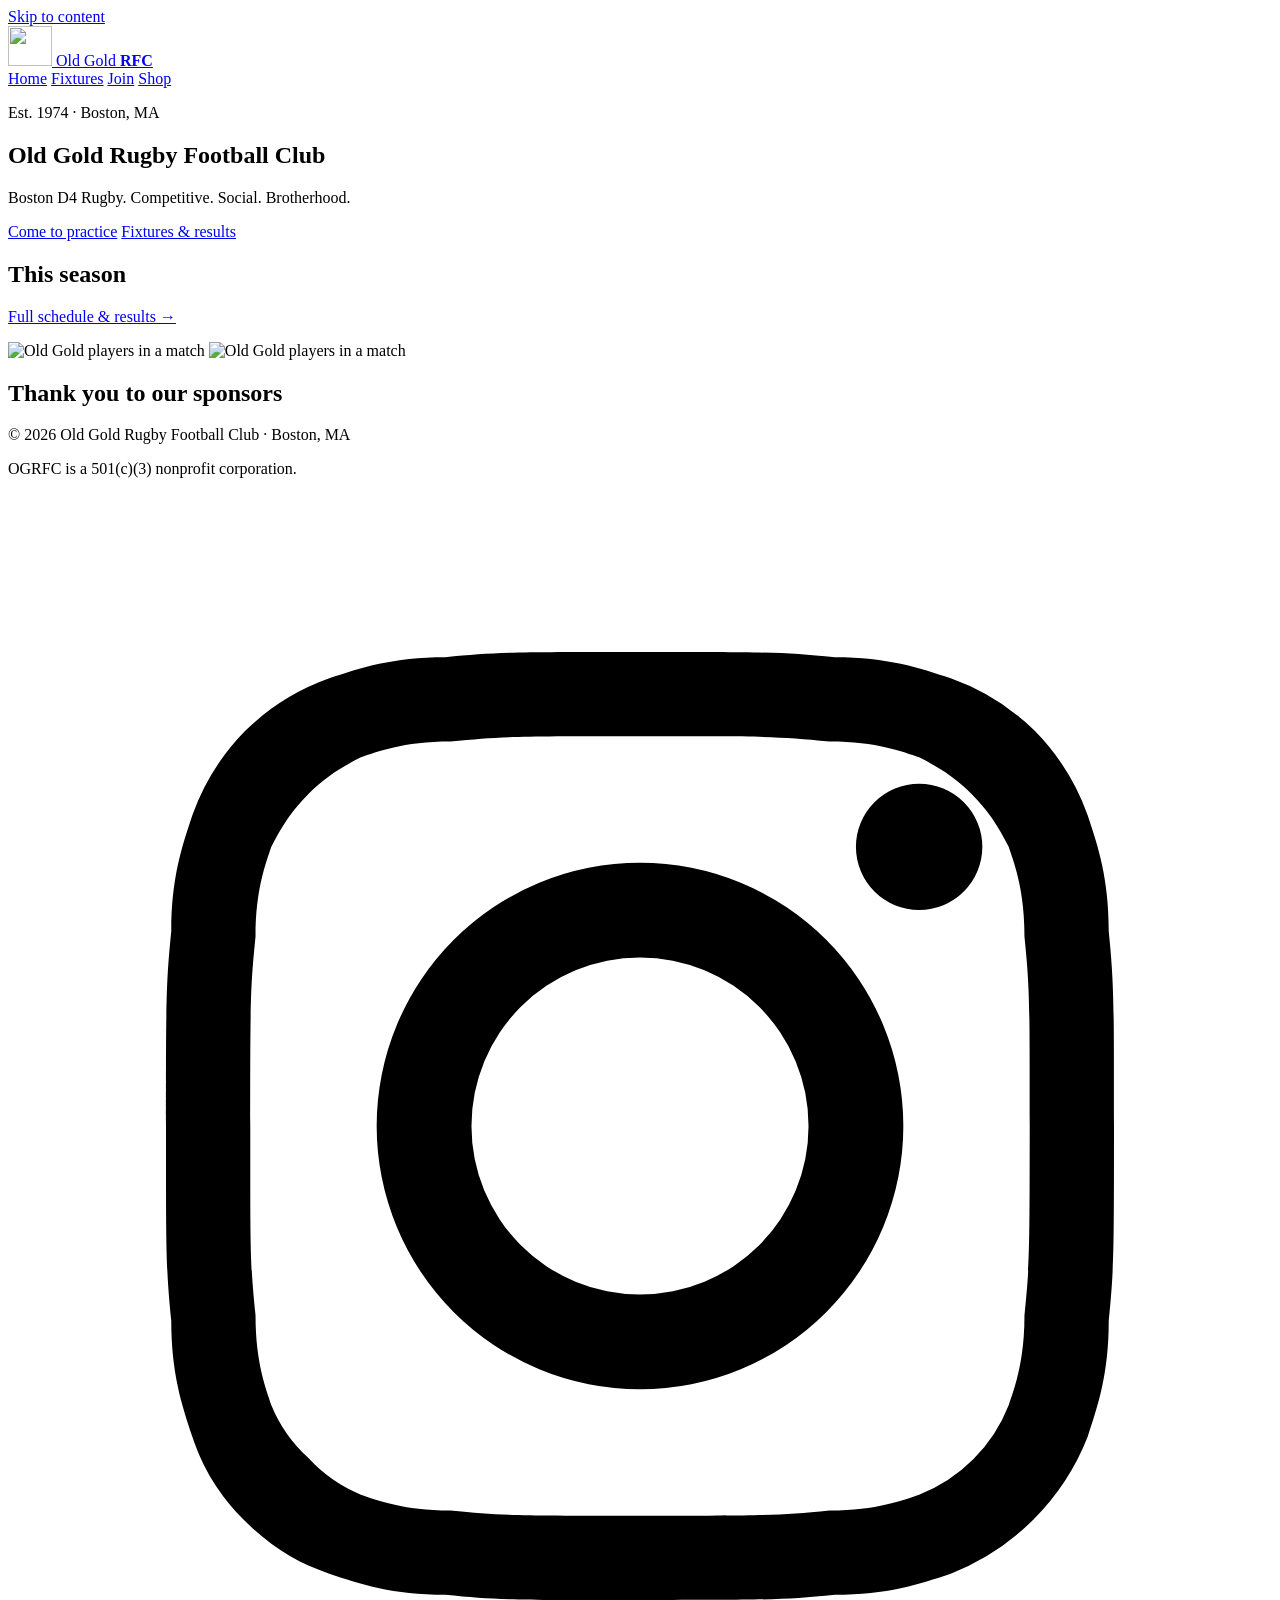
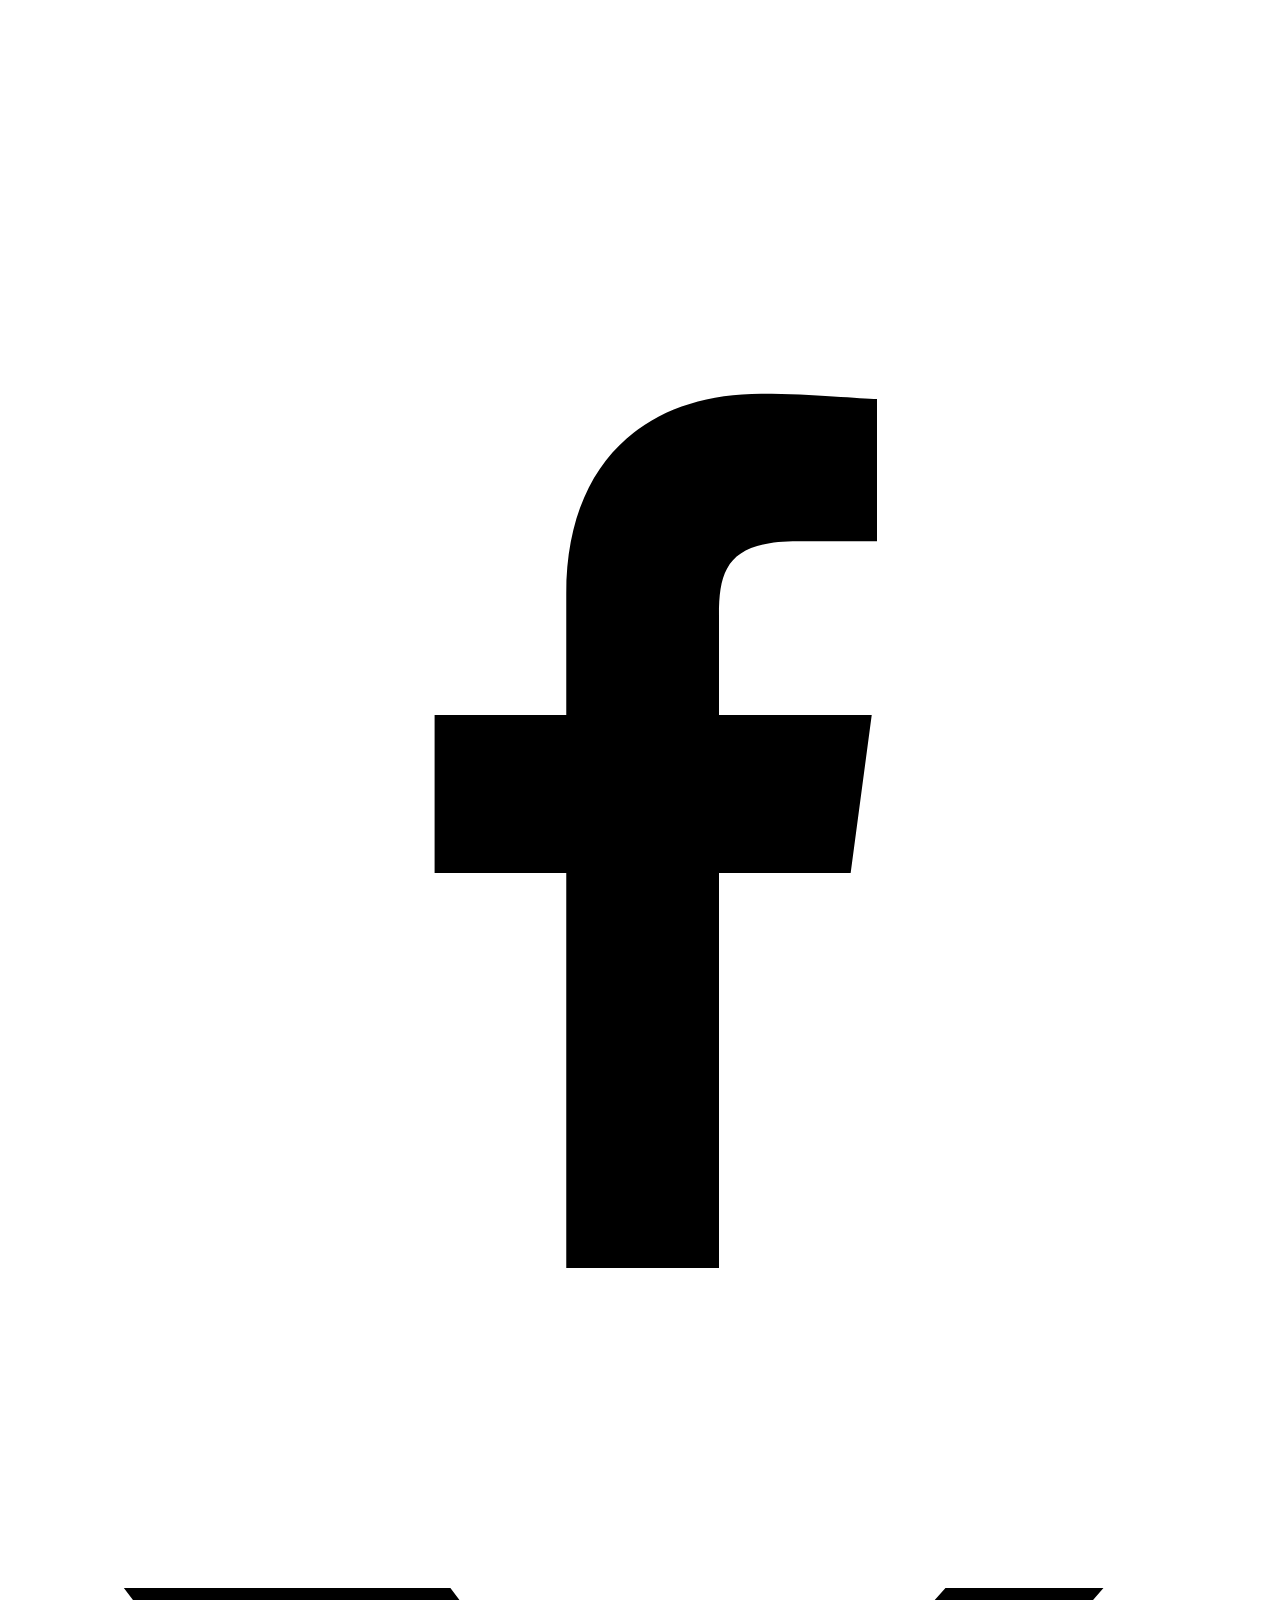
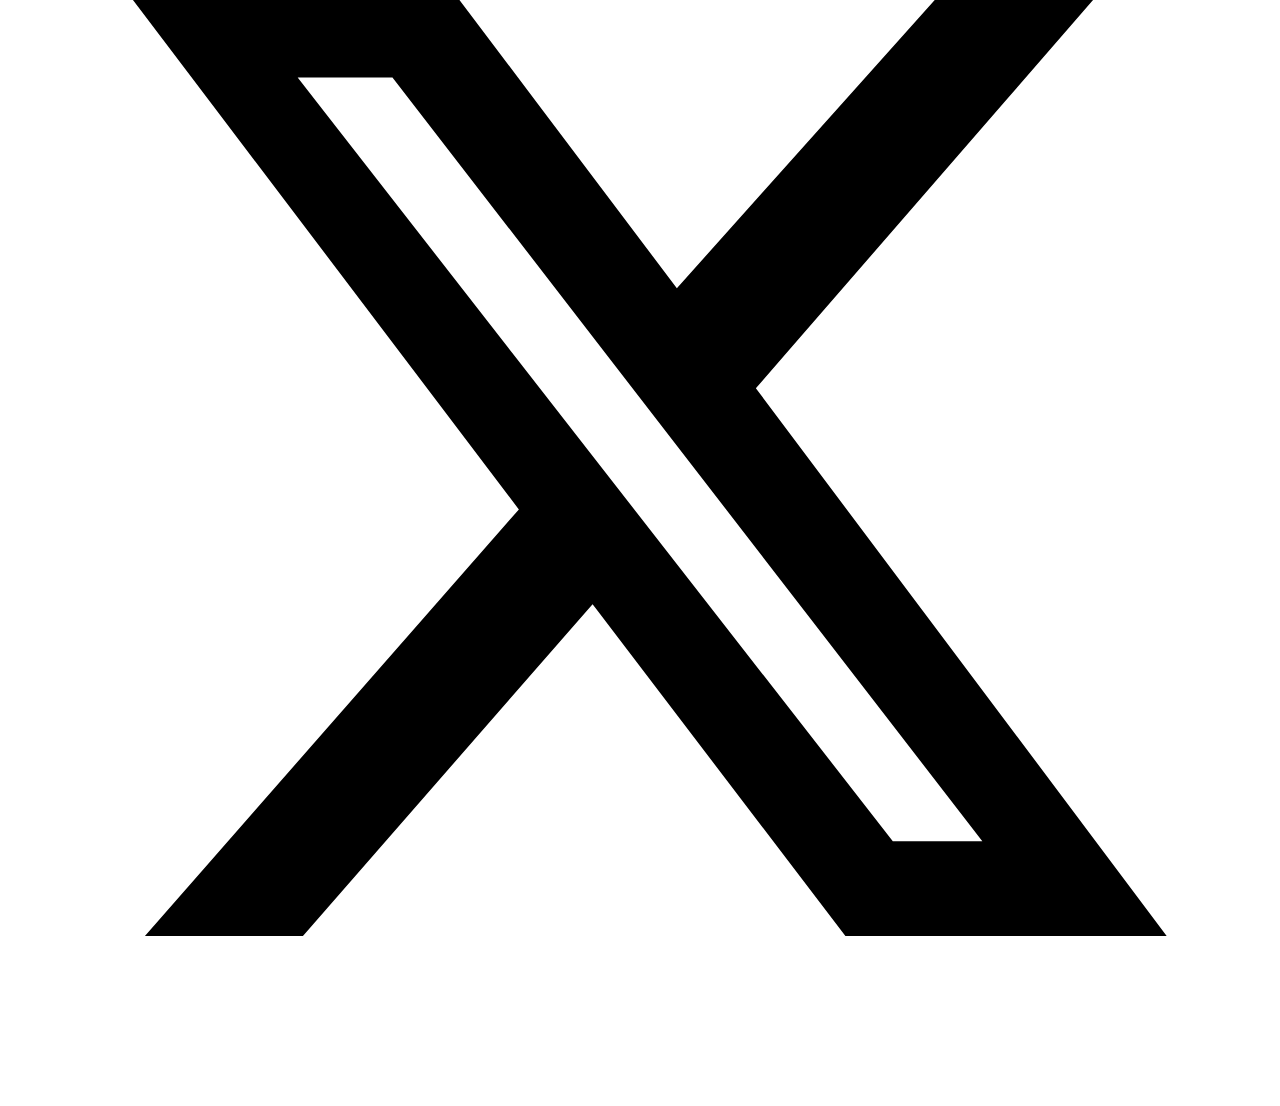
==== index.html @ 82b613a7 "Add home page, 404 page, and README" ====
<!doctype html>
<html lang="en">
<head>
  <meta charset="utf-8">
  <meta name="viewport" content="width=device-width, initial-scale=1, viewport-fit=cover">
  <title>Old Gold RFC | Boston Rugby Club, Est. 1974</title>
  <meta name="description" content="Old Gold RFC is a Boston-based D4 rugby club, est. 1974. Competitive rugby, a social team culture, and new players of all experience levels always welcome.">
  <meta name="theme-color" content="#0d0d0e">
  <link rel="canonical" href="https://oldgoldrfc.com/">
  <meta property="og:type" content="website">
  <meta property="og:site_name" content="Old Gold RFC">
  <meta property="og:title" content="Old Gold RFC | Boston Rugby Club, Est. 1974">
  <meta property="og:description" content="Old Gold RFC is a Boston-based D4 rugby club, est. 1974. Competitive rugby, a social team culture, and new players of all experience levels always welcome.">
  <meta property="og:url" content="https://oldgoldrfc.com/">
  <meta property="og:image" content="https://static.wixstatic.com/media/7b84f5_5653d4d2e1bb435aa9aea842d5ec1daa~mv2.jpg">
  <meta name="twitter:card" content="summary_large_image">
  <link rel="icon" href="https://static.wixstatic.com/media/7b84f5_52db6937a3354e30b89fefdfaab3af70~mv2.png">
  <link rel="apple-touch-icon" href="https://static.wixstatic.com/media/7b84f5_52db6937a3354e30b89fefdfaab3af70~mv2.png">
  <link rel="preconnect" href="https://fonts.googleapis.com">
  <link rel="preconnect" href="https://fonts.gstatic.com" crossorigin>
  <link href="https://fonts.googleapis.com/css2?family=Inter:wght@400;600&family=Oswald:wght@500;600&display=swap" rel="stylesheet">
  <link rel="stylesheet" href="/assets/site.css">
</head>
<body>
<a class="skip" href="#main">Skip to content</a>
<header class="site-header">
  <div class="wrap">
    <a class="brand" href="/" aria-label="Old Gold RFC home">
      <img src="https://static.wixstatic.com/media/7b84f5_52db6937a3354e30b89fefdfaab3af70~mv2.png" alt="" width="44" height="40">
      <span>Old Gold <b>RFC</b></span>
    </a>
    <nav class="nav" aria-label="Main">
      <a href="/" aria-current="page">Home</a>
      <a href="/fixtures/">Fixtures</a>
      <a href="/join/">Join</a>
      <a class="ext" href="https://www.rugbyimports.com/collections/old-gold-rfc" target="_blank" rel="noopener">Shop</a>
    </nav>
  </div>
</header>
<main id="main">
  <section class="hero" aria-label="Welcome">
    <div class="wrap">
      <p class="eyebrow">Est. 1974 · Boston, MA</p>
      <h1>Old Gold <b>Rugby</b> Football Club</h1>
      <p class="sub">Boston D4 Rugby. Competitive. Social. Brotherhood.</p>
      <a class="btn btn-gold" href="/join/">Come to practice</a>
      <a class="btn btn-ghost" href="/fixtures/">Fixtures &amp; results</a>
    </div>
  </section>

  <section aria-labelledby="season-h">
    <div class="wrap">
      <h2 id="season-h">This season</h2>
      <div class="cards" data-season-cards aria-busy="true" aria-live="polite"></div>
      <p class="section-link"><a href="/fixtures/">Full schedule &amp; results →</a></p>
    </div>
  </section>

  <section aria-label="About the club">
    <div class="wrap split">
      <div class="md" data-md="/content/home.md" aria-busy="true"></div>
      <div class="photos">
        <img src="https://static.wixstatic.com/media/7b84f5_1380855330544b4d98a3099d05eeea05~mv2.jpg" alt="Old Gold players in a match" loading="lazy">
        <img src="https://static.wixstatic.com/media/7b84f5_3861f081a585409fb78292c94ed81e44~mv2.jpg" alt="Old Gold players in a match" loading="lazy">
      </div>
    </div>
  </section>

  <section class="sponsors" aria-labelledby="sponsors-h">
    <div class="wrap">
      <h2 id="sponsors-h">Thank you to our sponsors</h2>
      <div class="md" data-md="/content/sponsors.md" aria-busy="true"></div>
    </div>
  </section>
</main>
<footer class="site-footer">
  <div class="wrap">
    <div>
      <p>© <span data-year>2026</span> Old Gold Rugby Football Club · Boston, MA</p>
      <p>OGRFC is a 501(c)(3) nonprofit corporation.</p>
    </div>
    <div class="social">
      <a href="https://www.instagram.com/oldgoldrugby/" target="_blank" rel="noopener" aria-label="Instagram"><svg viewBox="0 0 24 24" aria-hidden="true"><path d="M12 7a5 5 0 1 0 0 10 5 5 0 0 0 0-10Zm0 8.2A3.2 3.2 0 1 1 12 8.8a3.2 3.2 0 0 1 0 6.4ZM17.3 5.5a1.2 1.2 0 1 0 0 2.4 1.2 1.2 0 0 0 0-2.4ZM12 3c-2.4 0-2.7 0-3.7.1-1 0-1.6.2-2.2.4a4.4 4.4 0 0 0-1.6 1 4.4 4.4 0 0 0-1 1.6c-.2.6-.4 1.2-.4 2.2C3 9.3 3 9.6 3 12s0 2.7.1 3.7c0 1 .2 1.6.4 2.2.2.6.5 1.1 1 1.6.5.5 1 .8 1.6 1 .6.2 1.2.4 2.2.4 1 .1 1.3.1 3.7.1s2.7 0 3.7-.1c1 0 1.6-.2 2.2-.4a4.6 4.6 0 0 0 2.6-2.6c.2-.6.4-1.2.4-2.2.1-1 .1-1.3.1-3.7s0-2.7-.1-3.7c0-1-.2-1.6-.4-2.2a4.4 4.4 0 0 0-1-1.6 4.4 4.4 0 0 0-1.6-1c-.6-.2-1.2-.4-2.2-.4C14.7 3 14.4 3 12 3Zm0 1.6c2.4 0 2.6 0 3.6.1.9 0 1.4.2 1.7.3.4.2.7.4 1 .7.3.3.5.6.7 1 .1.3.3.8.3 1.7.1 1 .1 1.2.1 3.6s0 2.6-.1 3.6c0 .9-.2 1.4-.3 1.7a3 3 0 0 1-1.7 1.7c-.3.1-.8.3-1.7.3-1 .1-1.2.1-3.6.1s-2.6 0-3.6-.1c-.9 0-1.4-.2-1.7-.3a2.8 2.8 0 0 1-1-.7 2.8 2.8 0 0 1-.7-1c-.1-.3-.3-.8-.3-1.7-.1-1-.1-1.2-.1-3.6s0-2.6.1-3.6c0-.9.2-1.4.3-1.7.2-.4.4-.7.7-1 .3-.3.6-.5 1-.7.3-.1.8-.3 1.7-.3 1-.1 1.2-.1 3.6-.1Z"/></svg></a>
      <a href="https://www.facebook.com/OGRFC" target="_blank" rel="noopener" aria-label="Facebook"><svg viewBox="0 0 24 24" aria-hidden="true"><path d="M13.5 21v-7.5H16l.4-3h-2.9V8.6c0-.9.2-1.4 1.5-1.4h1.5V4.5c-.3 0-1.2-.1-2.2-.1-2.2 0-3.7 1.3-3.7 3.8v2.3H8.1v3h2.5V21h2.9Z"/></svg></a>
      <a href="https://twitter.com/Oldgoldrugby" target="_blank" rel="noopener" aria-label="X (Twitter)"><svg viewBox="0 0 24 24" aria-hidden="true"><path d="M17.8 3h3l-6.6 7.6L22 21h-6.1l-4.8-6.3L5.6 21h-3l7.1-8.1L2.2 3h6.2l4.3 5.7L17.8 3Zm-1 16.2h1.7L7.3 4.7H5.5l11.3 14.5Z"/></svg></a>
    </div>
  </div>
</footer>
<script src="https://cdn.jsdelivr.net/npm/marked@12.0.2/marked.min.js"></script>
<script src="https://cdn.jsdelivr.net/npm/dompurify@3.1.6/dist/purify.min.js"></script>
<script src="/assets/site.js"></script>
</body>
</html>
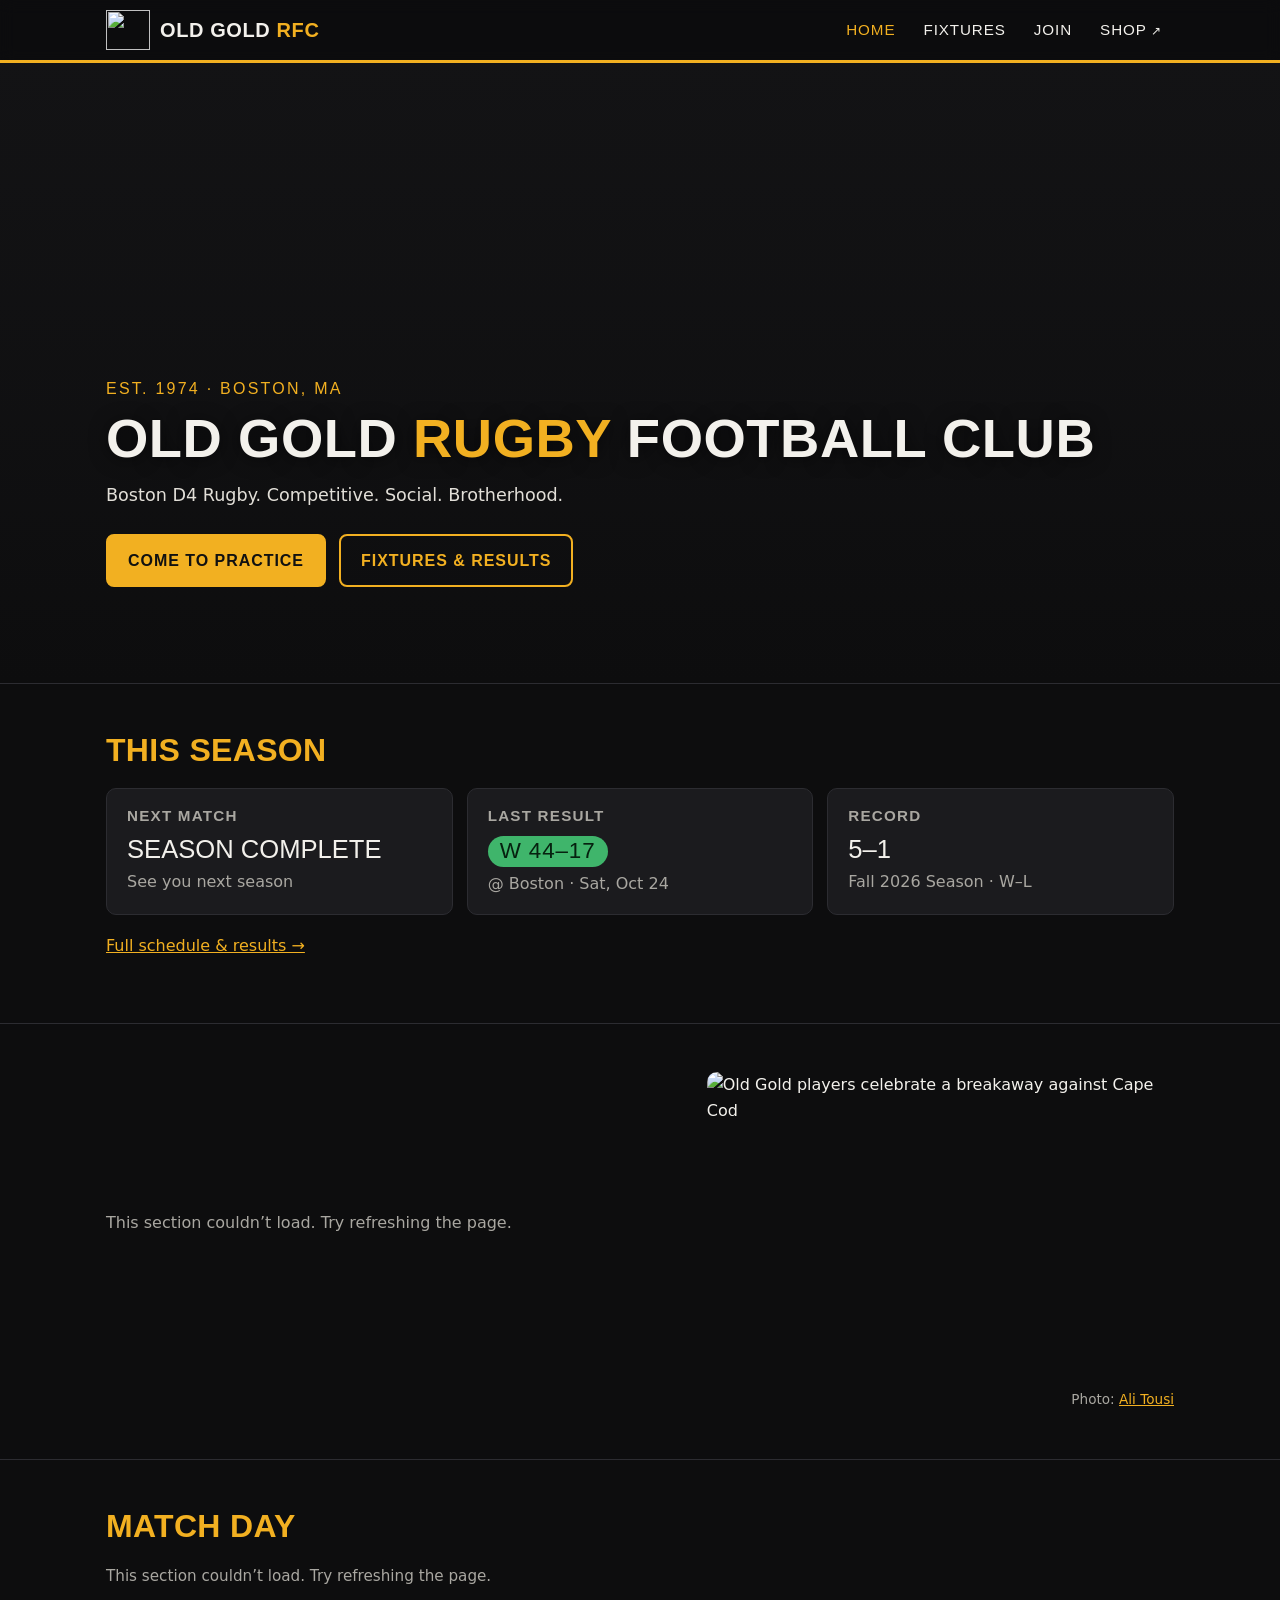
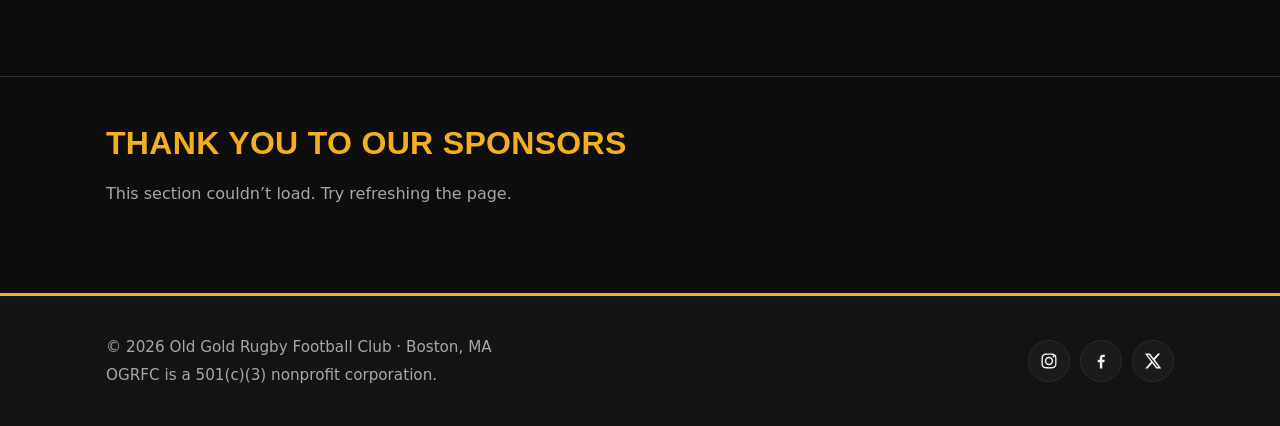
==== commit 57903d4a: "Add Ali Tousi photos to home page Replaced old images with a new photo and added a caption. Introduc" ====
--- a/index.html
+++ b/index.html
@@ -59,10 +59,17 @@
   <section aria-label="About the club">
     <div class="wrap split">
       <div class="md" data-md="/content/home.md" aria-busy="true"></div>
-      <div class="photos">
-        <img src="https://static.wixstatic.com/media/7b84f5_1380855330544b4d98a3099d05eeea05~mv2.jpg" alt="Old Gold players in a match" loading="lazy">
-        <img src="https://static.wixstatic.com/media/7b84f5_3861f081a585409fb78292c94ed81e44~mv2.jpg" alt="Old Gold players in a match" loading="lazy">
-      </div>
+      <figure class="about-photo">
+        <img src="https://images.pixieset.com/288100421/c88319247d28785e9c9fe08384d33b84-xlarge.jpg" alt="Old Gold players celebrate a breakaway against Cape Cod" loading="lazy" width="1024" height="683">
+        <figcaption>Photo: <a href="https://alitousiphotos.pixieset.com/" target="_blank" rel="noopener">Ali Tousi</a></figcaption>
+      </figure>
+    </div>
+  </section>
+
+  <section aria-labelledby="photos-h">
+    <div class="wrap">
+      <h2 id="photos-h">Match day</h2>
+      <div class="md gallery" data-md="/content/photos.md" aria-busy="true"></div>
     </div>
   </section>
 
--- a/assets/site.css
+++ b/assets/site.css
@@ -0,0 +1,192 @@
+:root {
+  --black: #0d0d0e;
+  --ink: #141416;
+  --panel: #1b1b1e;
+  --line: #2c2c31;
+  --gold: #f2b021;
+  --gold-dark: #c98f10;
+  --text: #f3f1ec;
+  --muted: #a9a7a1;
+  --win: #3fb56b;
+  --loss: #e05a4f;
+  --radius: 10px;
+  --wrap: 1100px;
+  --head: "Oswald", "Arial Narrow", Impact, sans-serif;
+  --body: "Inter", system-ui, -apple-system, "Segoe UI", Roboto, sans-serif;
+}
+
+*, *::before, *::after { box-sizing: border-box; }
+html { -webkit-text-size-adjust: 100%; }
+body {
+  margin: 0;
+  background: var(--black);
+  color: var(--text);
+  font: 16px/1.6 var(--body);
+}
+img { max-width: 100%; height: auto; display: block; }
+a { color: var(--gold); }
+a:hover { color: #ffd062; }
+:focus-visible { outline: 3px solid var(--gold); outline-offset: 2px; }
+
+h1, h2, h3 {
+  font-family: var(--head);
+  font-weight: 600;
+  line-height: 1.15;
+  letter-spacing: 0.01em;
+  text-transform: uppercase;
+  margin: 0 0 0.6em;
+}
+h1 { font-size: clamp(2rem, 6vw, 3.4rem); }
+h2 { font-size: clamp(1.4rem, 3.5vw, 2rem); color: var(--gold); }
+h3 { font-size: 0.95rem; color: var(--muted); letter-spacing: 0.08em; }
+p { margin: 0 0 1em; }
+.muted { color: var(--muted); }
+
+.wrap { width: 100%; max-width: var(--wrap); margin: 0 auto; padding: 0 16px; }
+.skip { position: absolute; left: -9999px; }
+.skip:focus { left: 16px; top: 8px; z-index: 10; background: var(--gold); color: #000; padding: 8px 12px; }
+
+/* ---------- header ---------- */
+.site-header {
+  position: sticky; top: 0; z-index: 5;
+  background: rgba(13, 13, 14, 0.92);
+  backdrop-filter: blur(8px);
+  border-bottom: 3px solid var(--gold);
+}
+.site-header .wrap {
+  display: flex; align-items: center; justify-content: space-between;
+  gap: 12px; padding-top: 10px; padding-bottom: 10px; flex-wrap: wrap;
+}
+.brand { display: flex; align-items: center; gap: 10px; text-decoration: none; color: var(--text); }
+.brand img { width: 44px; height: 40px; object-fit: contain; }
+.brand span { font-family: var(--head); font-size: 1.25rem; font-weight: 600; text-transform: uppercase; letter-spacing: 0.03em; }
+.brand b { color: var(--gold); font-weight: 600; }
+.nav { display: flex; gap: 4px; flex-wrap: wrap; }
+.nav a {
+  font-family: var(--head); text-transform: uppercase; letter-spacing: 0.06em;
+  color: var(--text); text-decoration: none; padding: 8px 12px; border-radius: 6px; font-size: 0.95rem;
+}
+.nav a:hover { background: var(--panel); color: var(--gold); }
+.nav a[aria-current="page"] { color: var(--gold); }
+.nav .ext::after { content: " ↗"; font-size: 0.8em; }
+
+/* ---------- hero ---------- */
+.hero {
+  position: relative;
+  min-height: min(72vh, 620px);
+  display: flex; align-items: flex-end;
+  background: var(--ink) center 30% / cover no-repeat;
+  background-image:
+    linear-gradient(180deg, rgba(13,13,14,0.15) 0%, rgba(13,13,14,0.55) 55%, var(--black) 100%),
+    url("https://static.wixstatic.com/media/7b84f5_5653d4d2e1bb435aa9aea842d5ec1daa~mv2.jpg");
+}
+.hero .wrap { padding-top: 120px; padding-bottom: 40px; }
+.hero h1 { margin-bottom: 0.2em; text-shadow: 0 2px 18px rgba(0,0,0,0.6); }
+.hero h1 b { color: var(--gold); font-weight: 600; }
+.hero .eyebrow { font-family: var(--head); text-transform: uppercase; letter-spacing: 0.14em; color: var(--gold); margin-bottom: 0.4em; }
+.hero .sub { font-size: 1.1rem; color: #e2dfd8; margin-bottom: 1.4em; }
+
+.btn {
+  display: inline-block; font-family: var(--head); text-transform: uppercase; letter-spacing: 0.06em;
+  padding: 12px 20px; border-radius: 8px; text-decoration: none; font-weight: 600;
+  border: 2px solid var(--gold); margin: 0 8px 8px 0;
+}
+.btn-gold { background: var(--gold); color: #111; }
+.btn-gold:hover { background: #ffc43d; color: #111; }
+.btn-ghost { color: var(--gold); background: transparent; }
+.btn-ghost:hover { background: rgba(242,176,33,0.12); }
+
+/* ---------- sections ---------- */
+section { padding: 48px 0; }
+section + section { border-top: 1px solid var(--line); }
+
+.cards { display: grid; gap: 14px; grid-template-columns: repeat(3, 1fr); }
+.card { background: var(--panel); border: 1px solid var(--line); border-radius: var(--radius); padding: 18px 20px; }
+.card p { margin: 0; }
+.card-big { font-family: var(--head); font-size: 1.6rem; text-transform: uppercase; line-height: 1.2; margin-bottom: 4px !important; }
+.section-link { margin-top: 18px; }
+
+.split { display: grid; grid-template-columns: 1.2fr 1fr; gap: 40px; align-items: center; }
+.split .md a[href^="/"] {
+  display: inline-block; font-family: var(--head); text-transform: uppercase; letter-spacing: 0.06em;
+  background: var(--gold); color: #111; padding: 12px 20px; border-radius: 8px; text-decoration: none; font-weight: 600;
+}
+.photos { display: grid; grid-template-columns: 1fr 1fr; gap: 12px; }
+.photos img { border-radius: var(--radius); aspect-ratio: 326 / 500; object-fit: cover; width: 100%; }
+
+.sponsors .md p { display: flex; flex-wrap: wrap; gap: 16px; align-items: center; margin: 0; }
+.sponsors .md img, .sponsors .md a {
+  background: #fff; border-radius: var(--radius); padding: 12px; height: 110px; width: auto; max-width: 240px; object-fit: contain;
+}
+.sponsors .md a { display: inline-flex; align-items: center; padding: 0; }
+.sponsors .md a img { padding: 12px; }
+
+/* markdown pages */
+.prose { max-width: 720px; }
+.prose h2:not(:first-child) { margin-top: 1.6em; }
+.prose ul { padding-left: 1.2em; }
+.prose li { margin-bottom: 0.3em; }
+
+/* ---------- fixtures ---------- */
+.fixtures { list-style: none; margin: 0 0 20px; padding: 0; border-top: 1px solid var(--line); }
+.fixture {
+  display: grid; grid-template-columns: 120px 1fr 90px 110px; gap: 12px; align-items: center;
+  padding: 14px 8px; border-bottom: 1px solid var(--line);
+}
+.fixture time { font-family: var(--head); text-transform: uppercase; color: var(--muted); letter-spacing: 0.04em; }
+.fixture .opp { font-family: var(--head); font-size: 1.25rem; text-transform: uppercase; }
+.fixture .venue { color: var(--muted); }
+.fixture .res { text-align: right; }
+.fixture.is-next { background: rgba(242,176,33,0.08); border-left: 3px solid var(--gold); }
+.badge {
+  display: inline-block; font-family: var(--head); font-size: 0.95rem; letter-spacing: 0.04em;
+  padding: 3px 10px; border-radius: 999px; background: var(--line); color: var(--text); white-space: nowrap;
+}
+.card-big .badge { font-size: 1.4rem; padding: 2px 12px; }
+.badge-W { background: var(--win); color: #06210f; }
+.badge-L { background: var(--loss); color: #2a0703; }
+.badge-D { background: #8a8780; color: #111; }
+.badge-next { background: var(--gold); color: #111; }
+.notes { color: var(--muted); font-size: 0.95rem; }
+
+/* ---------- footer ---------- */
+.site-footer { background: var(--ink); border-top: 3px solid var(--gold); padding: 36px 0; color: var(--muted); font-size: 0.95rem; }
+.site-footer .wrap { display: flex; flex-wrap: wrap; gap: 24px; justify-content: space-between; align-items: center; }
+.site-footer p { margin: 0.2em 0; }
+.social { display: flex; gap: 10px; }
+.social a {
+  display: inline-flex; width: 42px; height: 42px; align-items: center; justify-content: center;
+  border-radius: 50%; background: var(--panel); border: 1px solid var(--line); color: var(--text);
+}
+.social a:hover { color: var(--gold); border-color: var(--gold); }
+.social svg { width: 20px; height: 20px; fill: currentColor; }
+
+[aria-busy="true"] { min-height: 4em; }
+
+/* ---------- mobile ---------- */
+@media (max-width: 760px) {
+  .cards { grid-template-columns: 1fr; }
+  .split { grid-template-columns: 1fr; gap: 24px; }
+  .brand span { font-size: 1.1rem; }
+  .nav { width: 100%; justify-content: space-between; }
+  .nav a { padding: 6px 8px; }
+  .fixture { grid-template-columns: 1fr auto; grid-template-areas: "date res" "opp res" "venue res"; gap: 2px 12px; }
+  .fixture time { grid-area: date; font-size: 0.85rem; }
+  .fixture .opp { grid-area: opp; }
+  .fixture .venue { grid-area: venue; font-size: 0.9rem; }
+  .fixture .res { grid-area: res; }
+  .hero .wrap { padding-top: 80px; }
+  section { padding: 36px 0; }
+}
+.badge-tba { background: transparent; border: 1px dashed var(--line); color: var(--muted); }
+
+/* ---------- photos ---------- */
+.about-photo { margin: 0; }
+.about-photo img { border-radius: var(--radius); width: 100%; aspect-ratio: 3 / 2; object-fit: cover; }
+.about-photo figcaption { font-size: 0.85rem; color: var(--muted); margin-top: 6px; text-align: right; }
+.gallery > p:first-child { color: var(--muted); font-size: 0.95rem; margin-bottom: 16px; }
+.gallery p:has(img) { display: grid; grid-template-columns: repeat(4, 1fr); gap: 10px; margin: 0; }
+.gallery p:has(img) a { display: block; overflow: hidden; border-radius: var(--radius); background: var(--panel); }
+.gallery p:has(img) img { width: 100%; aspect-ratio: 3 / 2; object-fit: cover; transition: transform 0.3s ease; }
+.gallery p:has(img) a:hover img { transform: scale(1.04); }
+@media (max-width: 760px) { .gallery p:has(img) { grid-template-columns: repeat(2, 1fr); gap: 8px; } }
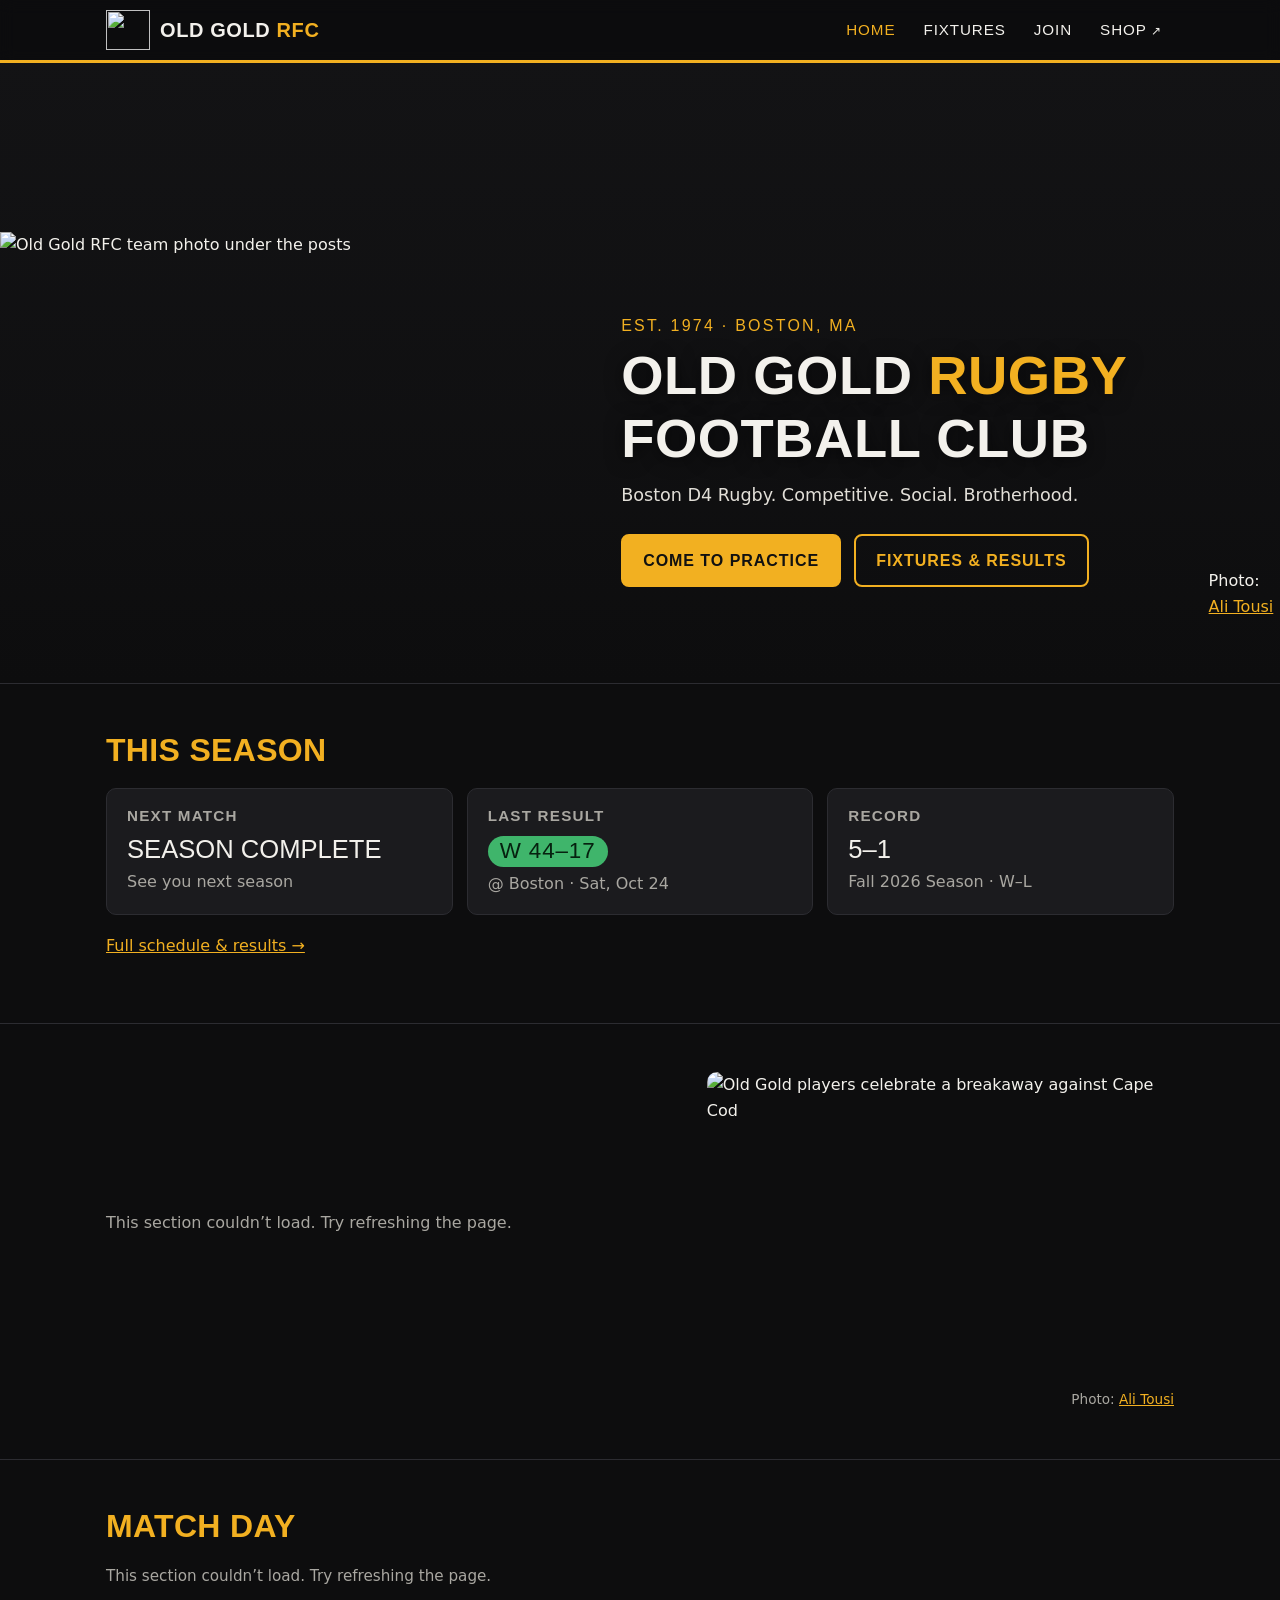
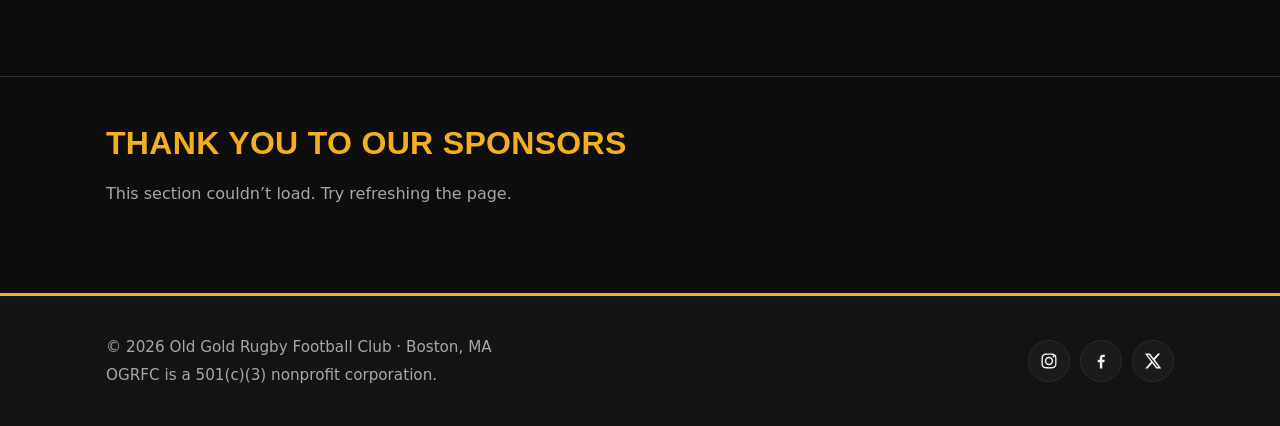
==== commit 1c47f34d: "Use Ali Tousi team photo as hero" ====
--- a/index.html
+++ b/index.html
@@ -39,13 +39,17 @@
 </header>
 <main id="main">
   <section class="hero" aria-label="Welcome">
-    <div class="wrap">
-      <p class="eyebrow">Est. 1974 · Boston, MA</p>
-      <h1>Old Gold <b>Rugby</b> Football Club</h1>
-      <p class="sub">Boston D4 Rugby. Competitive. Social. Brotherhood.</p>
-      <a class="btn btn-gold" href="/join/">Come to practice</a>
-      <a class="btn btn-ghost" href="/fixtures/">Fixtures &amp; results</a>
+    <img class="hero-img" src="https://images.pixieset.com/52521899/361dfceb9fcf3397057fe97467e4f481-xlarge.jpg" alt="Old Gold RFC team photo under the posts" width="1024" height="683" fetchpriority="high">
+    <div class="hero-text">
+      <div class="wrap">
+        <p class="eyebrow">Est. 1974 · Boston, MA</p>
+        <h1>Old Gold <b>Rugby</b> Football Club</h1>
+        <p class="sub">Boston D4 Rugby. Competitive. Social. Brotherhood.</p>
+        <a class="btn btn-gold" href="/join/">Come to practice</a>
+        <a class="btn btn-ghost" href="/fixtures/">Fixtures &amp; results</a>
+      </div>
     </div>
+    <p class="hero-credit">Photo: <a href="https://alitousiphotos.pixieset.com/" target="_blank" rel="noopener">Ali Tousi</a></p>
   </section>
 
   <section aria-labelledby="season-h">
--- a/assets/site.css
+++ b/assets/site.css
@@ -190,3 +190,7 @@
 .gallery p:has(img) img { width: 100%; aspect-ratio: 3 / 2; object-fit: cover; transition: transform 0.3s ease; }
 .gallery p:has(img) a:hover img { transform: scale(1.04); }
 @media (max-width: 760px) { .gallery p:has(img) { grid-template-columns: repeat(2, 1fr); gap: 8px; } }
+
+/* ---------- kickoff / location ---------- */
+.fixture .meta { display: block; font-family: var(--body); font-size: 0.85rem; text-transform: none; color: var(--muted); margin-top: 2px; }
+.card-loc { font-size: 0.9rem; margin-top: 2px !important; }
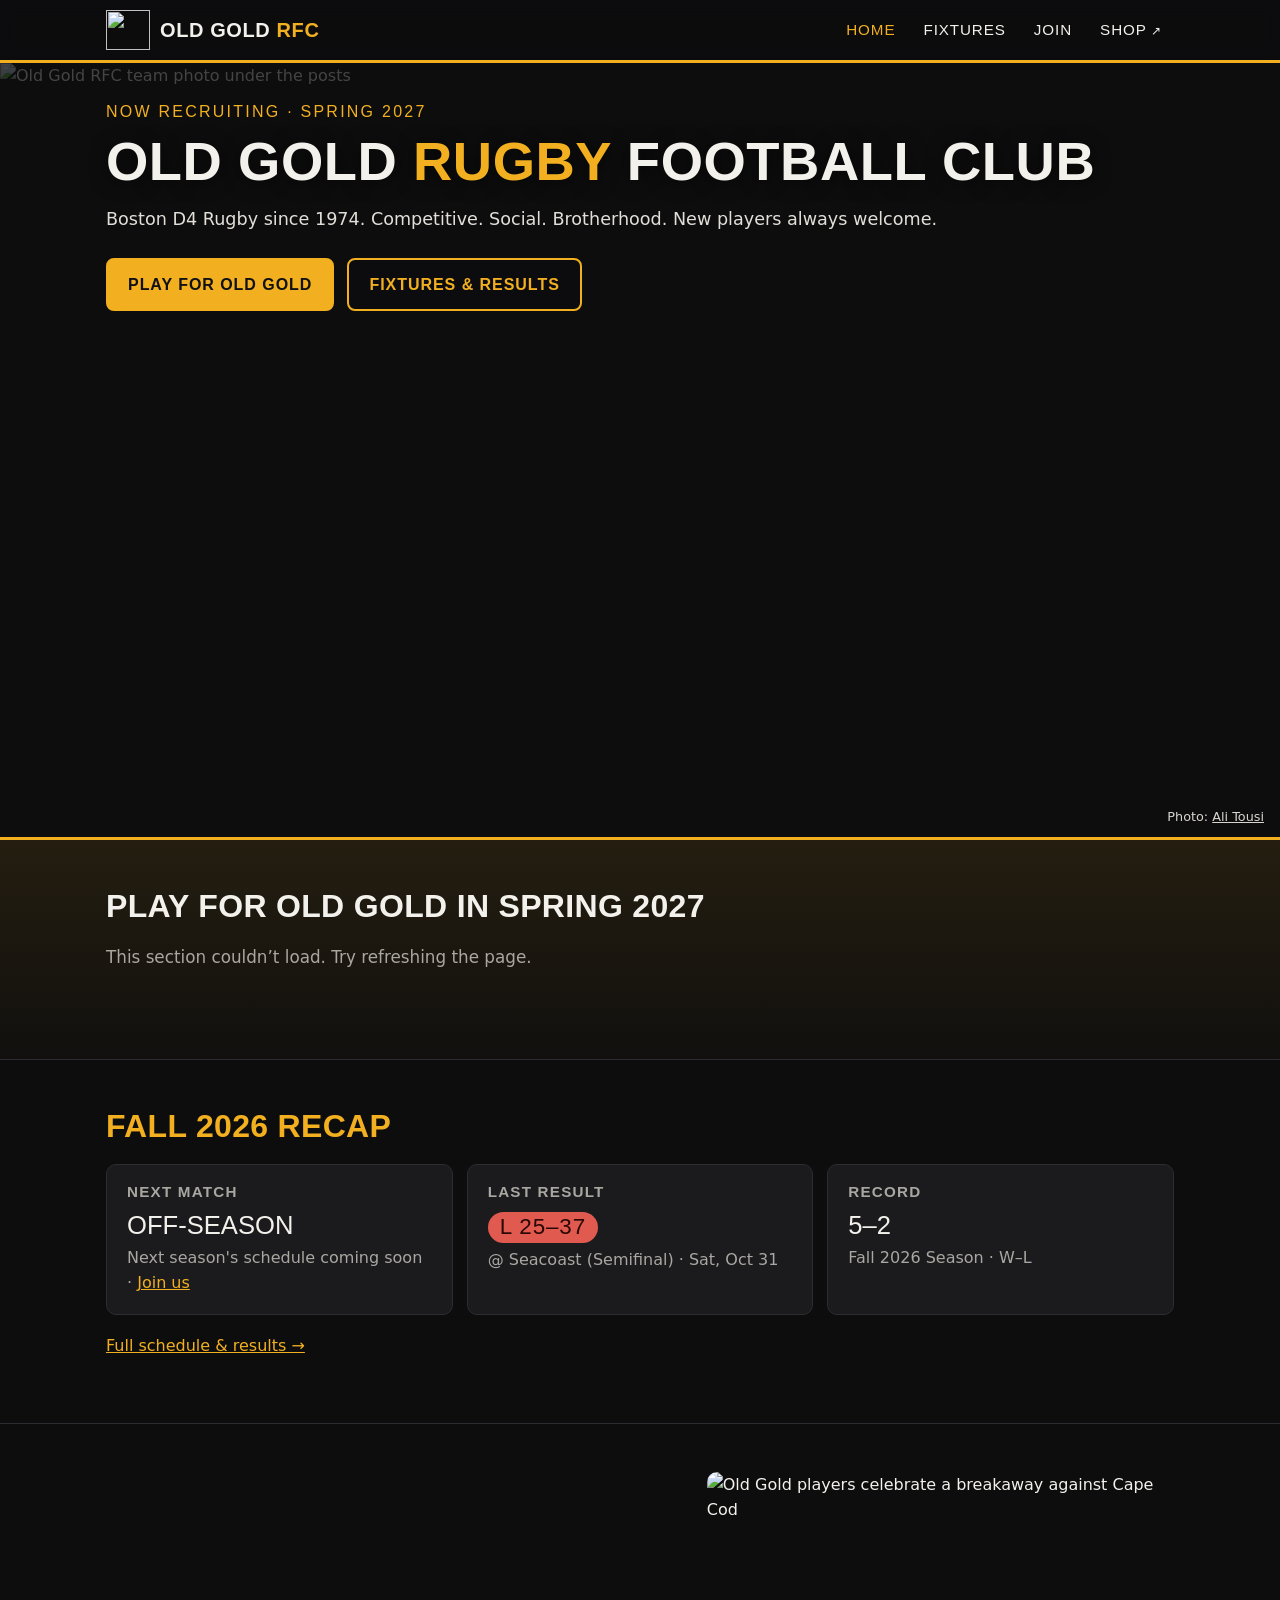
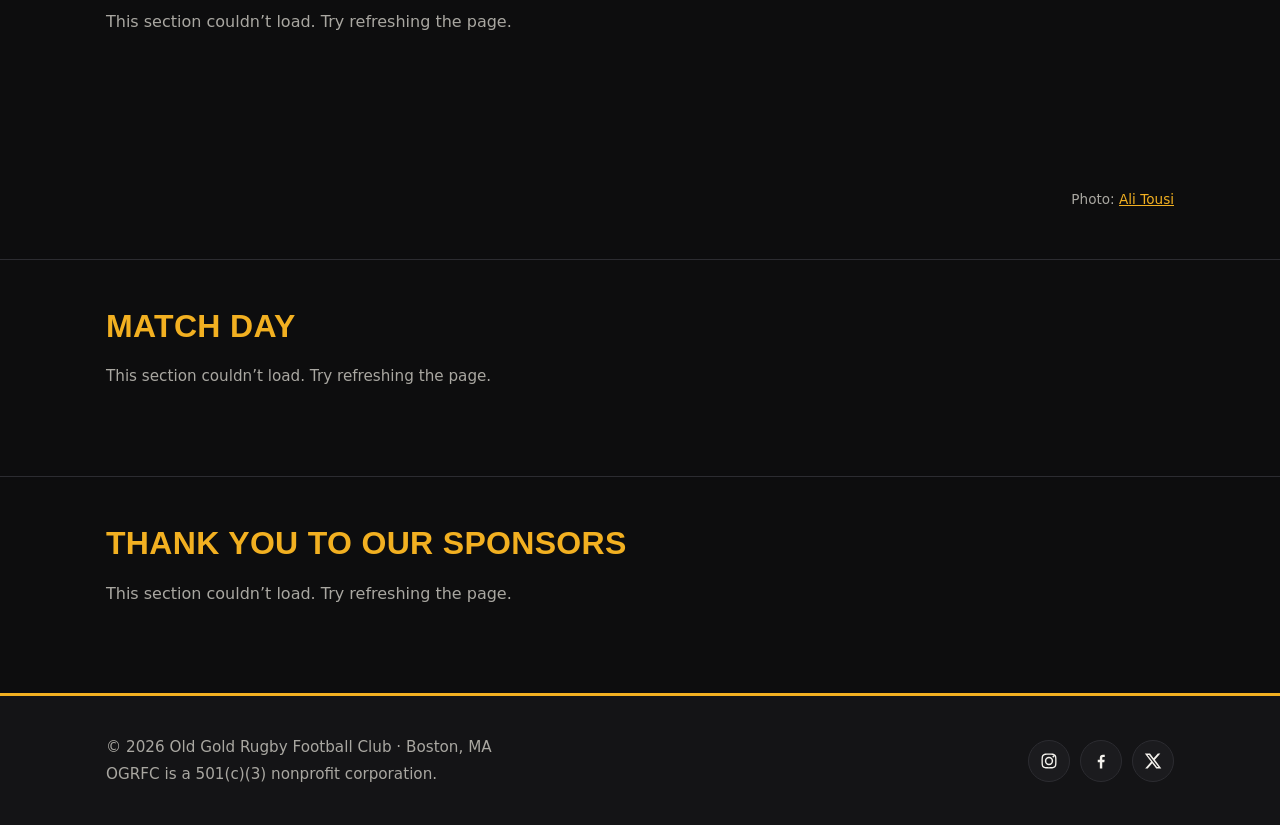
==== commit 409c56b6: "Refocus home page on Spring 2027 recruiting Updated recruitment information and season recap." ====
--- a/index.html
+++ b/index.html
@@ -42,19 +42,26 @@
     <img class="hero-img" src="https://images.pixieset.com/52521899/361dfceb9fcf3397057fe97467e4f481-xlarge.jpg" alt="Old Gold RFC team photo under the posts" width="1024" height="683" fetchpriority="high">
     <div class="hero-text">
       <div class="wrap">
-        <p class="eyebrow">Est. 1974 · Boston, MA</p>
+        <p class="eyebrow">Now recruiting · Spring 2027</p>
         <h1>Old Gold <b>Rugby</b> Football Club</h1>
-        <p class="sub">Boston D4 Rugby. Competitive. Social. Brotherhood.</p>
-        <a class="btn btn-gold" href="/join/">Come to practice</a>
+        <p class="sub">Boston D4 Rugby since 1974. Competitive. Social. Brotherhood. New players always welcome.</p>
+        <a class="btn btn-gold" href="/join/">Play for Old Gold</a>
         <a class="btn btn-ghost" href="/fixtures/">Fixtures &amp; results</a>
       </div>
     </div>
     <p class="hero-credit">Photo: <a href="https://alitousiphotos.pixieset.com/" target="_blank" rel="noopener">Ali Tousi</a></p>
   </section>
 
+  <section class="recruit" aria-labelledby="recruit-h">
+    <div class="wrap">
+      <h2 id="recruit-h">Play for Old Gold in Spring 2027</h2>
+      <div class="md recruit-body" data-md="/content/recruit.md" aria-busy="true"></div>
+    </div>
+  </section>
+
   <section aria-labelledby="season-h">
     <div class="wrap">
-      <h2 id="season-h">This season</h2>
+      <h2 id="season-h">Fall 2026 recap</h2>
       <div class="cards" data-season-cards aria-busy="true" aria-live="polite"></div>
       <p class="section-link"><a href="/fixtures/">Full schedule &amp; results →</a></p>
     </div>
--- a/assets/site.css
+++ b/assets/site.css
@@ -194,3 +194,32 @@
 /* ---------- kickoff / location ---------- */
 .fixture .meta { display: block; font-family: var(--body); font-size: 0.85rem; text-transform: none; color: var(--muted); margin-top: 2px; }
 .card-loc { font-size: 0.9rem; margin-top: 2px !important; }
+
+/* ---------- hero: team photo ---------- */
+.hero { display: block; min-height: 0; padding: 0; background: var(--black); overflow: hidden; }
+.hero-img { width: 100%; height: auto; max-height: 86vh; object-fit: cover; object-position: center 75%; }
+.hero::after { content: ""; position: absolute; left: 0; right: 0; bottom: 0; height: 90px; background: linear-gradient(rgba(13,13,14,0), var(--black)); pointer-events: none; }
+.hero-text { position: absolute; top: 0; left: 0; right: 0; z-index: 1; padding-bottom: 80px; background: linear-gradient(180deg, rgba(13,13,14,0.78) 0%, rgba(13,13,14,0.45) 65%, rgba(13,13,14,0) 100%); }
+.hero .hero-text .wrap { padding-top: 36px; padding-bottom: 0; }
+.hero .btn-ghost { background: rgba(13,13,14,0.45); }
+.hero-credit { position: absolute; right: 16px; bottom: 10px; z-index: 2; margin: 0; font-size: 0.8rem; color: #d8d5cf; }
+.hero-credit a { color: #d8d5cf; }
+@media (max-width: 760px) {
+  .hero { display: flex; flex-direction: column; }
+  .hero-text { position: static; order: -1; background: none; padding-bottom: 8px; }
+  .hero .hero-text .wrap { padding-top: 28px; }
+  .hero-img { max-height: none; }
+  .hero::after { height: 40px; }
+}
+
+/* ---------- recruiting ---------- */
+.recruit { background: linear-gradient(180deg, rgba(242,176,33,0.10), rgba(242,176,33,0.02)); border-top: 3px solid var(--gold); }
+.recruit h2 { color: var(--text); }
+.recruit-body { max-width: 760px; font-size: 1.05rem; }
+.recruit-body ul { list-style: none; padding: 0; margin: 0 0 1.4em; }
+.recruit-body li { padding-left: 1.4em; position: relative; margin-bottom: 0.5em; }
+.recruit-body li::before { content: ""; position: absolute; left: 0; top: 0.55em; width: 0.6em; height: 0.6em; background: var(--gold); border-radius: 2px; }
+.recruit-body a[href^="/"] {
+  display: inline-block; font-family: var(--head); text-transform: uppercase; letter-spacing: 0.06em;
+  background: var(--gold); color: #111; padding: 12px 20px; border-radius: 8px; text-decoration: none; font-weight: 600;
+}
